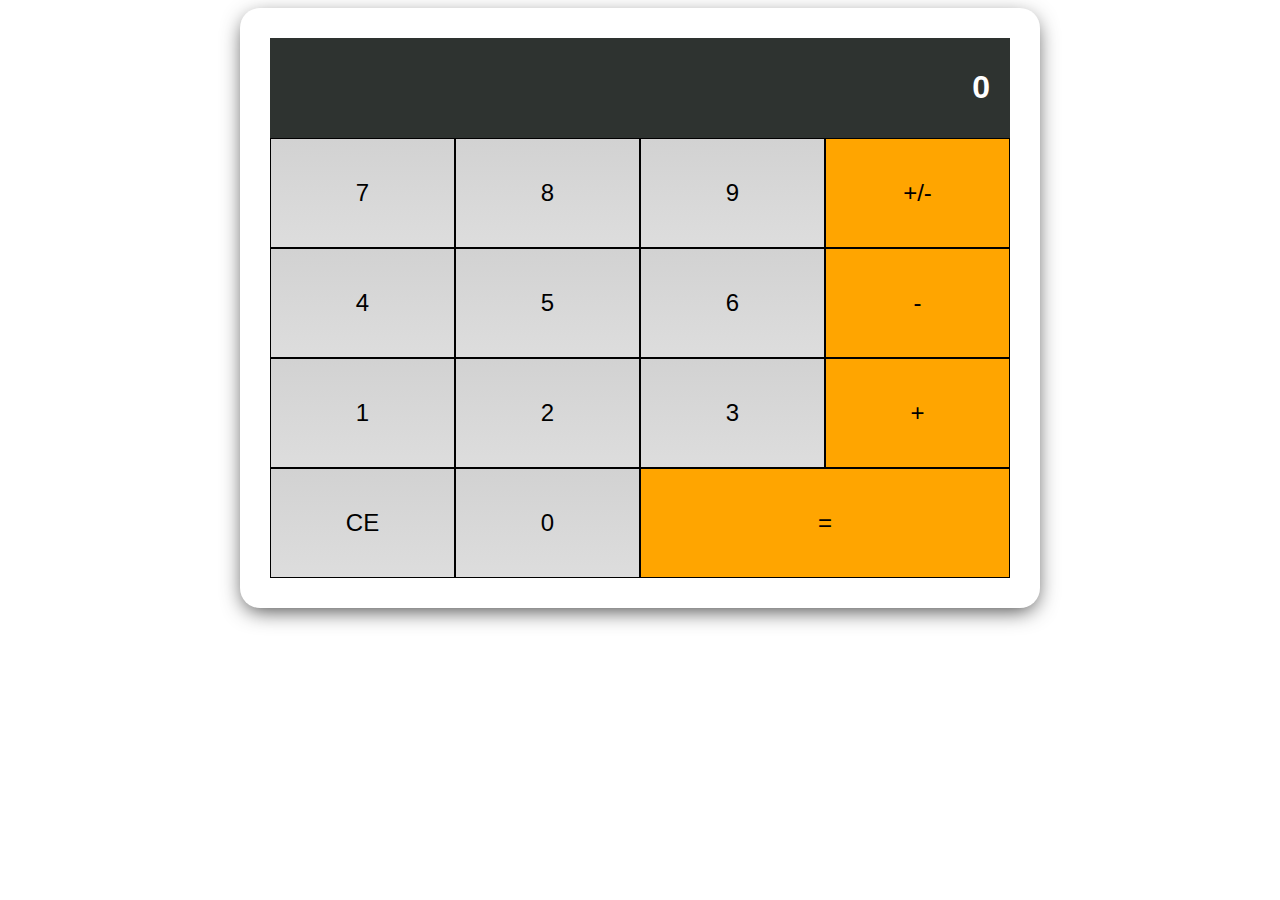
==== calculator.html @ db572e59 "Added more css so the beauty will comes out" ====
<!DOCTYPE html>
<html>
    <head>
        <title>Web Calculator</title>
        <link rel="stylesheet" href="assets/style.css">
    </head>
    <body>
        <div class="flex-container-column card">
            <div class="display">
                <h1 id="displaunumber">0</h1>
            </div>
            <div class="flex-container-row">
                <div class="button">7</div>
                <div class="button">8</div>
                <div class="button">9</div>
                <div class="button negative">+/-</div>
            </div>
            <div class="flex-container-row">
                <div class="button">4</div>
                <div class="button">5</div>
                <div class="button">6</div>
                <div class="button operator">-</div>
            </div>
            <div class="flex-container-row">
                <div class="button">1</div>
                <div class="button">2</div>
                <div class="button">3</div>
                <div class="button operator">+</div>
            </div>
            <div class="flex-container-row">
                <div class="button clear">CE</div>
                <div class="button">0</div>
                <div class="button equals double">=</div>
            </div>
        </div>

    </body>
</html>
---- assets/style.css ----
*{
    box-sizing: border-box;
    
}

body{
    font-family: sans-serif;
}
.card{
    
    box-shadow: 0px 6px 21px -4px rgba(0,0,0,0.77);
    border-radius: 20px;
    padding: 30px;
    
}

.display{
    color: white;
    background-color: #2e3330;
    padding: 10px 20px;
}

.flex-container-column{
    display: flex;
    flex-direction: column;

    /*properti pendukung*/
    max-width: 800px;
    margin: 0 auto;
    text-align: right;
}

.flex-container-row{
    display: flex;
}

.button:hover{
    font-weight: bold;
}
.button{
    flex-basis: 25%;

    /*properti pendukung*/
    font-size: 1.5em;
    text-align: center;
    padding: 40px;
    border: 1px solid black;
    background: -webkit-linear-gradient(top, #d2d2d2, #ddd);
}
.operator, .negative, .equals{
    background: orange;
}

.double{
    flex-basis: 50%;
}
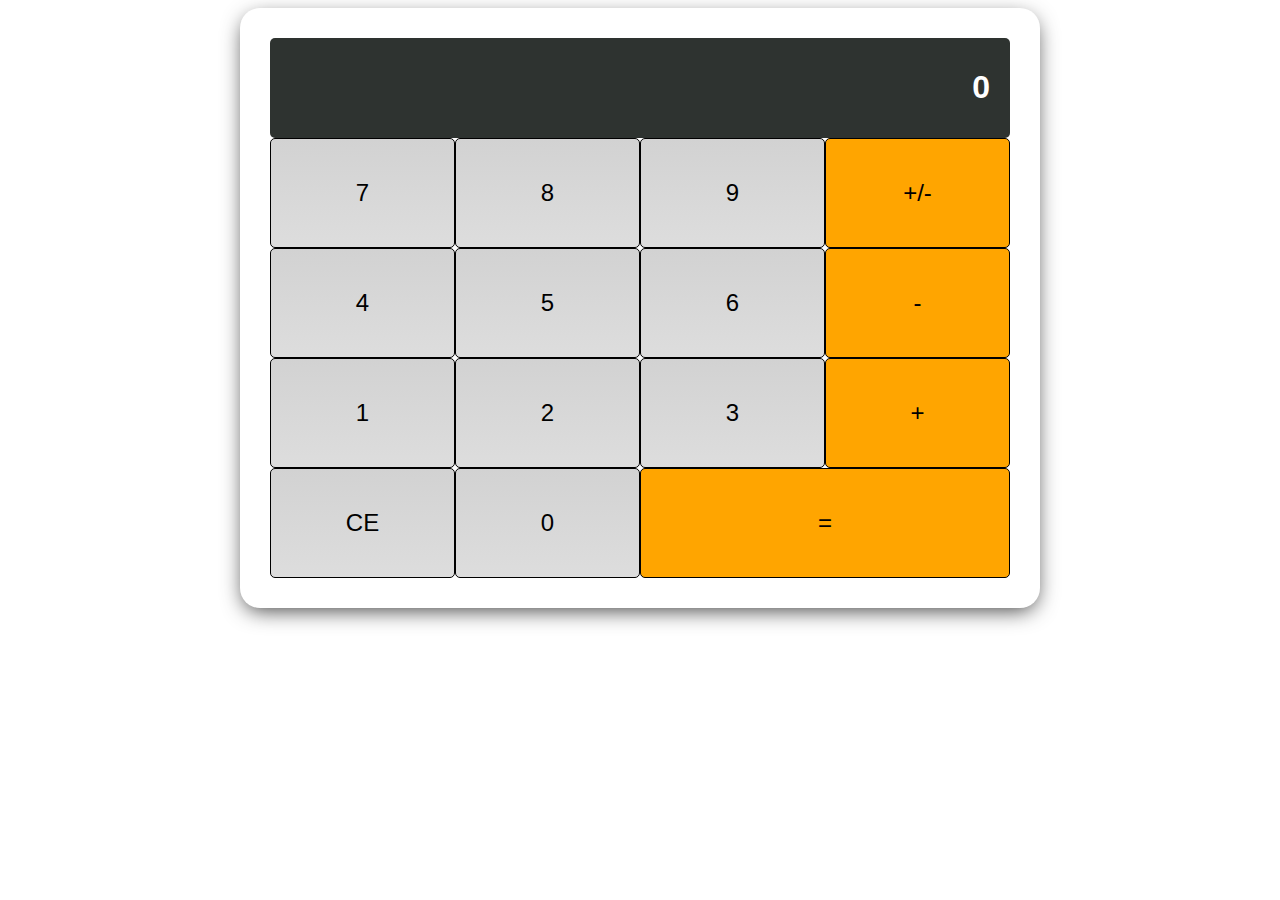
==== commit 1dd47ecc: "Added browser obejt example in test.js" ====
--- a/calculator.html
+++ b/calculator.html
@@ -3,6 +3,7 @@
     <head>
         <title>Web Calculator</title>
         <link rel="stylesheet" href="assets/style.css">
+        <meta name="viewport" content="width=device-width, initial-scale=1.0"
     </head>
     <body>
         <div class="flex-container-column card">
@@ -33,6 +34,6 @@
                 <div class="button equals double">=</div>
             </div>
         </div>
-
+        <script src="assets/calculator.js"></script>
     </body>
 </html>--- a/assets/style.css
+++ b/assets/style.css
@@ -1,5 +1,6 @@
 *{
     box-sizing: border-box;
+    border-radius: 5px;
     
 }
 
@@ -37,6 +38,9 @@
 .button:hover{
     font-weight: bold;
 }
+
+
+
 .button{
     flex-basis: 25%;
 
@@ -47,6 +51,12 @@
     border: 1px solid black;
     background: -webkit-linear-gradient(top, #d2d2d2, #ddd);
 }
+@media screen and (max-width: 513px) {
+    .button {
+        padding: 10px;
+    }
+ }
+
 .operator, .negative, .equals{
     background: orange;
 }
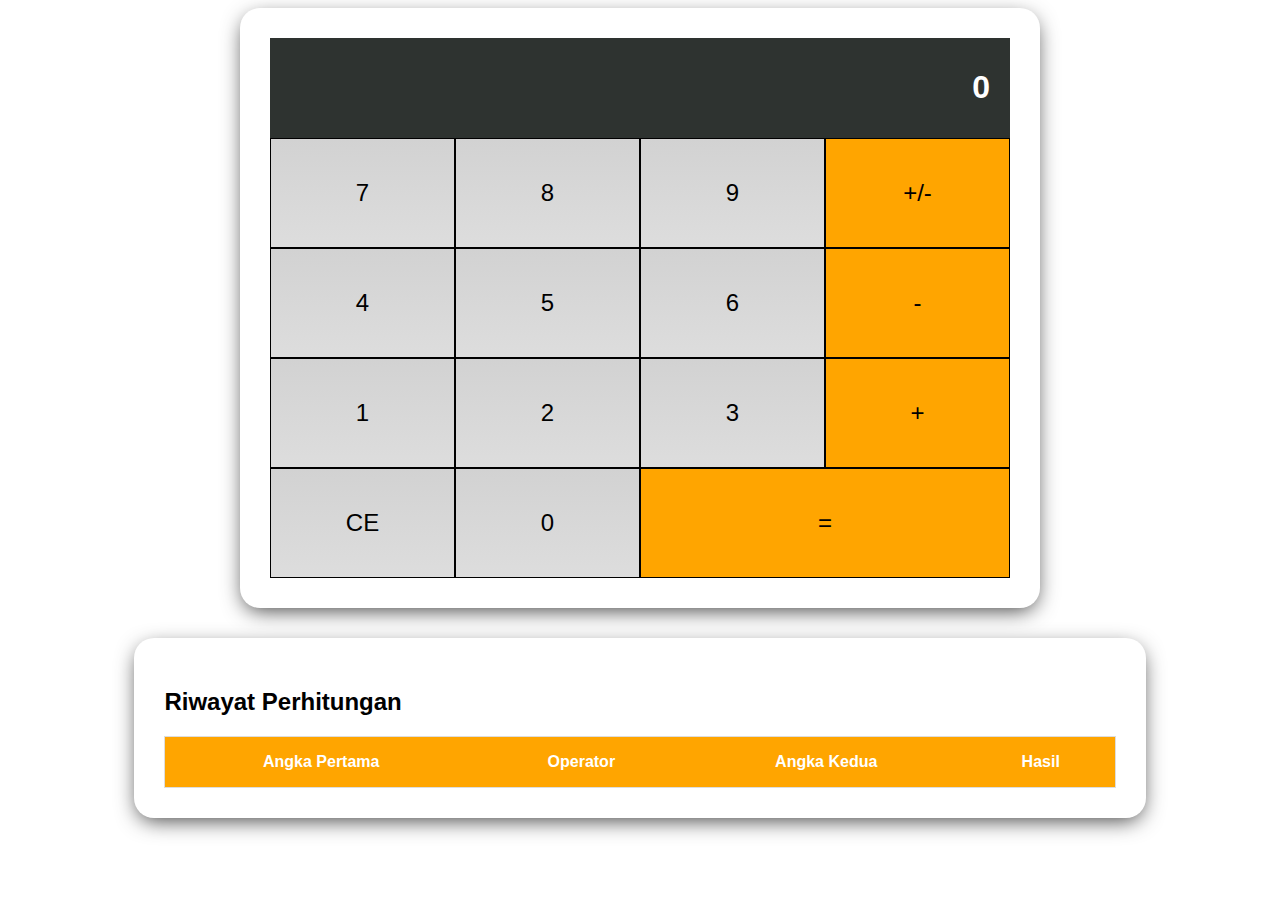
==== commit 5bc0aee2: "Added storage,js (still nothin, AND Done with Styling history section for calculator using css" ====
--- a/calculator.html
+++ b/calculator.html
@@ -3,12 +3,12 @@
     <head>
         <title>Web Calculator</title>
         <link rel="stylesheet" href="assets/style.css">
-        <meta name="viewport" content="width=device-width, initial-scale=1.0"
+        <meta name="viewport" content="width=device-width, initial-scale=1.0">
     </head>
     <body>
         <div class="flex-container-column card">
             <div class="display">
-                <h1 id="displaunumber">0</h1>
+                <h1 id="displayNumber">0</h1>
             </div>
             <div class="flex-container-row">
                 <div class="button">7</div>
@@ -34,6 +34,22 @@
                 <div class="button equals double">=</div>
             </div>
         </div>
+
+        <div class="history card">
+            <h2>Riwayat Perhitungan</h2> 
+            <table>
+                <thead>
+                    <tr>
+                        <th>Angka Pertama</th>
+                        <th>Operator</th>
+                        <th>Angka Kedua</th>
+                        <th>Hasil</th>
+                    </tr>
+                </thead>
+                <tbody id="historylist"></tbody>
+            </table>
+         </div>
         <script src="assets/calculator.js"></script>
+        <script src="assets/storage.js"></script>
     </body>
 </html>--- a/assets/style.css
+++ b/assets/style.css
@@ -1,6 +1,5 @@
 *{
     box-sizing: border-box;
-    border-radius: 5px;
     
 }
 
@@ -12,13 +11,38 @@
     box-shadow: 0px 6px 21px -4px rgba(0,0,0,0.77);
     border-radius: 20px;
     padding: 30px;
+    margin-top: 20px;
     
+}
+
+.history{
+    width: 80%;
+    margin: 30px auto 0 auto;
+    overflow: scroll;
+}
+table{
+    border-collapse: collapse;
+    border-spacing: 0;
+    width: 100%;
+    border: 1px solid #ddd;
 }
 
 .display{
     color: white;
     background-color: #2e3330;
     padding: 10px 20px;
+}
+
+th, td{
+    text-align: center;
+    padding: 16px;
+}
+th{
+    background-color: orange;
+    color: white;
+}
+tr:nth-child(even){
+    background-color: #d2d2d2;
 }
 
 .flex-container-column{
@@ -55,6 +79,9 @@
     .button {
         padding: 10px;
     }
+    .history{
+        width: 100%;
+    }
  }
 
 .operator, .negative, .equals{
